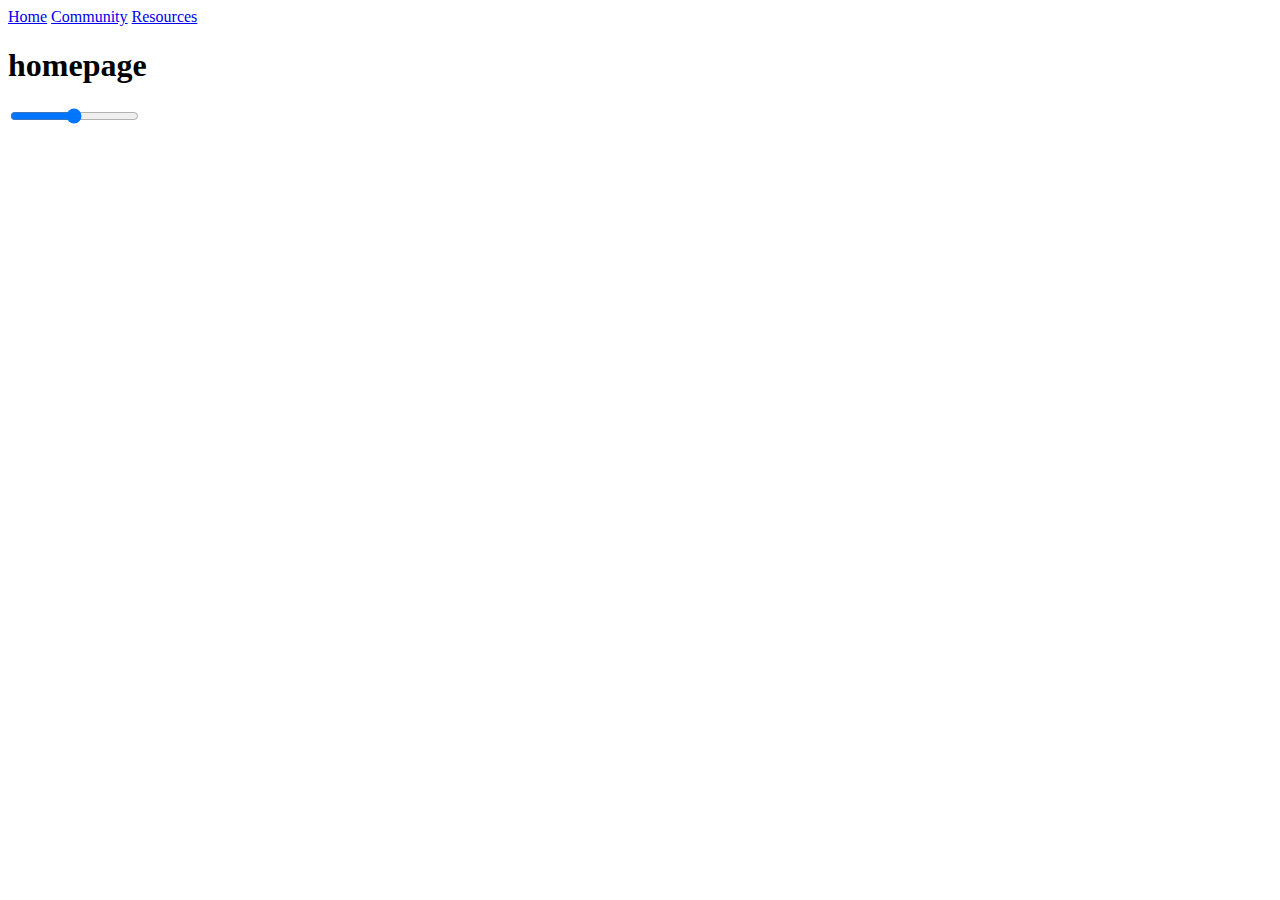
==== index.html @ 97ff557b "Initial commit" ====
<!DOCTYPE html>
<html>
  <head>
    <meta charset="utf-8">
    <meta name="viewport" content="width=device-width">
    <title>repl.it</title>
    <link href="assets/master.css" rel="stylesheet" type="text/css" />
    <a href = "https://repl.it/@LaurenPak/PACE#resources.html"></a>
  </head>
  <body>
    <div id="navbar">
  <a href="#Home">Home</a>
  <a href="#Community">Community</a>
  <a href="resources.html">Resources</a>
    </div>
    <h1>homepage</h1>

<!-- Range slider for diagnostic TEST-->
    <div class="slidecontainer">
<input type="range" min="1" max="100" value="50" class="slider" id="myRange">

  </body>
</html>
---- assets/master.css ----
/*Zilla Slab font*/
font-family: 'Zilla Slab', serif;
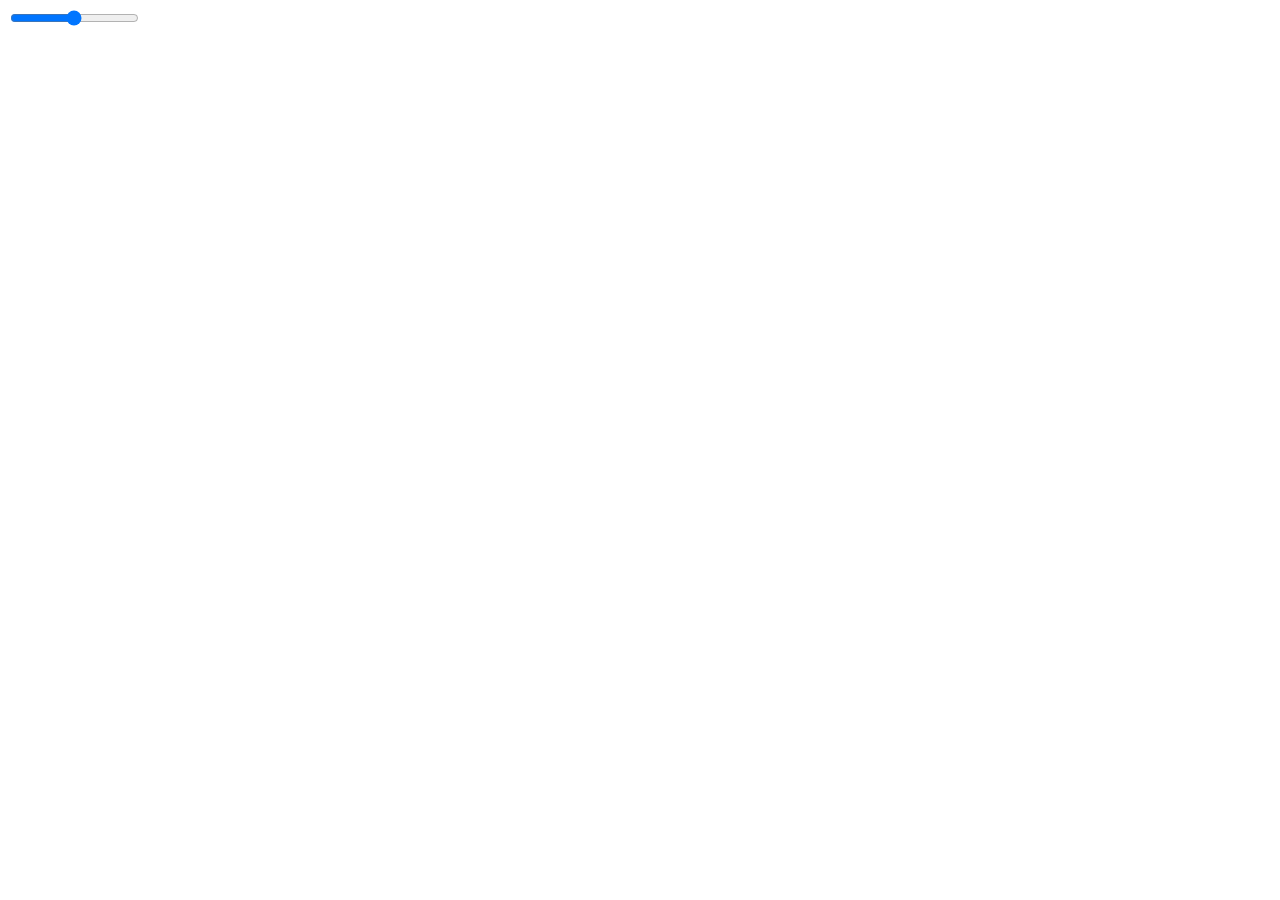
==== commit 7e2c1d51: "redo navbar" ====
--- a/index.html
+++ b/index.html
@@ -3,17 +3,26 @@
   <head>
     <meta charset="utf-8">
     <meta name="viewport" content="width=device-width">
-    <title>repl.it</title>
+    <title>PACE</title>
+    <!-- style sheets -->
     <link href="assets/master.css" rel="stylesheet" type="text/css" />
-    <a href = "https://repl.it/@LaurenPak/PACE#resources.html"></a>
+    <link href="assets/navbar.css" rel="stylesheet">
+
+    <!-- Bootstrap CSS-->
+    <link rel="stylesheet" href="https://stackpath.bootstrapcdn.com/bootstrap/4.1.3/css/bootstrap.min.css" integrity="sha384-MCw98/SFnGE8fJT3GXwEOngsV7Zt27NXFoaoApmYm81iuXoPkFOJwJ8ERdknLPMO" crossorigin="anonymous">
+  
+    <script src="https://kit.fontawesome.com/64d58efce2.js" crossorigin="anonymous"> </script>
+
+    <!-- favicon -->
+    <link rel="apple-touch-icon" sizes="180x180" href="assets/favicon/apple-touch-icon.png">
+    <link rel="icon" type="image/png" sizes="32x32" href="assets/favicon/favicon-32x32.png">
+    <link rel="icon" type="image/png" sizes="16x16" href="assets/favicon/favicon-16x16.png">
+    <link rel="manifest" href="/site.webmanifest">
+  
   </head>
   <body>
-    <div id="navbar">
-  <a href="#Home">Home</a>
-  <a href="#Community">Community</a>
-  <a href="resources.html">Resources</a>
-    </div>
-    <h1>homepage</h1>
+    <!-- navbar -->
+    
 
 <!-- Range slider for diagnostic TEST-->
     <div class="slidecontainer">
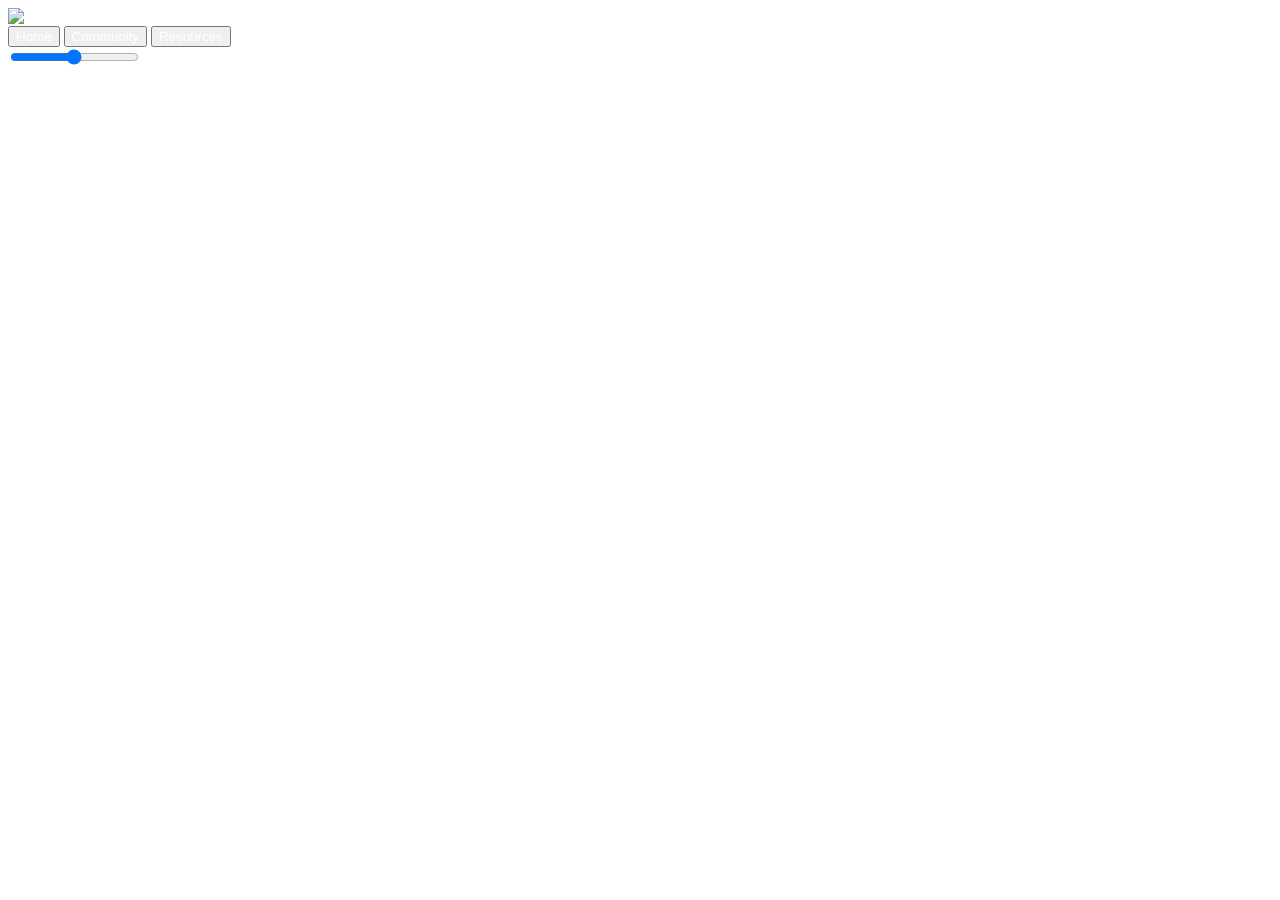
==== commit 02be36c8: "i hope this works" ====
--- a/index.html
+++ b/index.html
@@ -7,6 +7,7 @@
     <!-- style sheets -->
     <link href="assets/master.css" rel="stylesheet" type="text/css" />
     <link href="assets/navbar.css" rel="stylesheet">
+    <link href="assets/homepage.css" rel="stylesheet">
 
     <!-- Bootstrap CSS-->
     <link rel="stylesheet" href="https://stackpath.bootstrapcdn.com/bootstrap/4.1.3/css/bootstrap.min.css" integrity="sha384-MCw98/SFnGE8fJT3GXwEOngsV7Zt27NXFoaoApmYm81iuXoPkFOJwJ8ERdknLPMO" crossorigin="anonymous">
@@ -22,7 +23,20 @@
   </head>
   <body>
     <!-- navbar -->
-    
+    <div class="nav-bar-container">
+      <div class="logo-container">
+        <a href="index.html">
+          <img src="assets/logo.png" alt="pace logo" style="height: 7rem; width: auto;" />
+        </a>
+       
+         <div class="btn-group" role="group" aria-label="Basic example" style="align-items: right;">
+            <button type="button" class="btn btn-secondary"><a href="index.html">Home</a></button>
+            <button type="button" class="btn btn-secondary"><a href="community.html">Community</a></button>
+            <button type="button" class="btn btn-secondary"><a href="resources.html">Resources</a></button>
+        </div>
+
+      </div>
+    </div>
 
 <!-- Range slider for diagnostic TEST-->
     <div class="slidecontainer">
--- a/assets/homepage.css
+++ b/assets/homepage.css
@@ -0,0 +1,9 @@
+a:hover {
+    text-decoration: none;
+    color: white;
+}
+
+a {
+    text-decoration: none;
+    color: white;
+}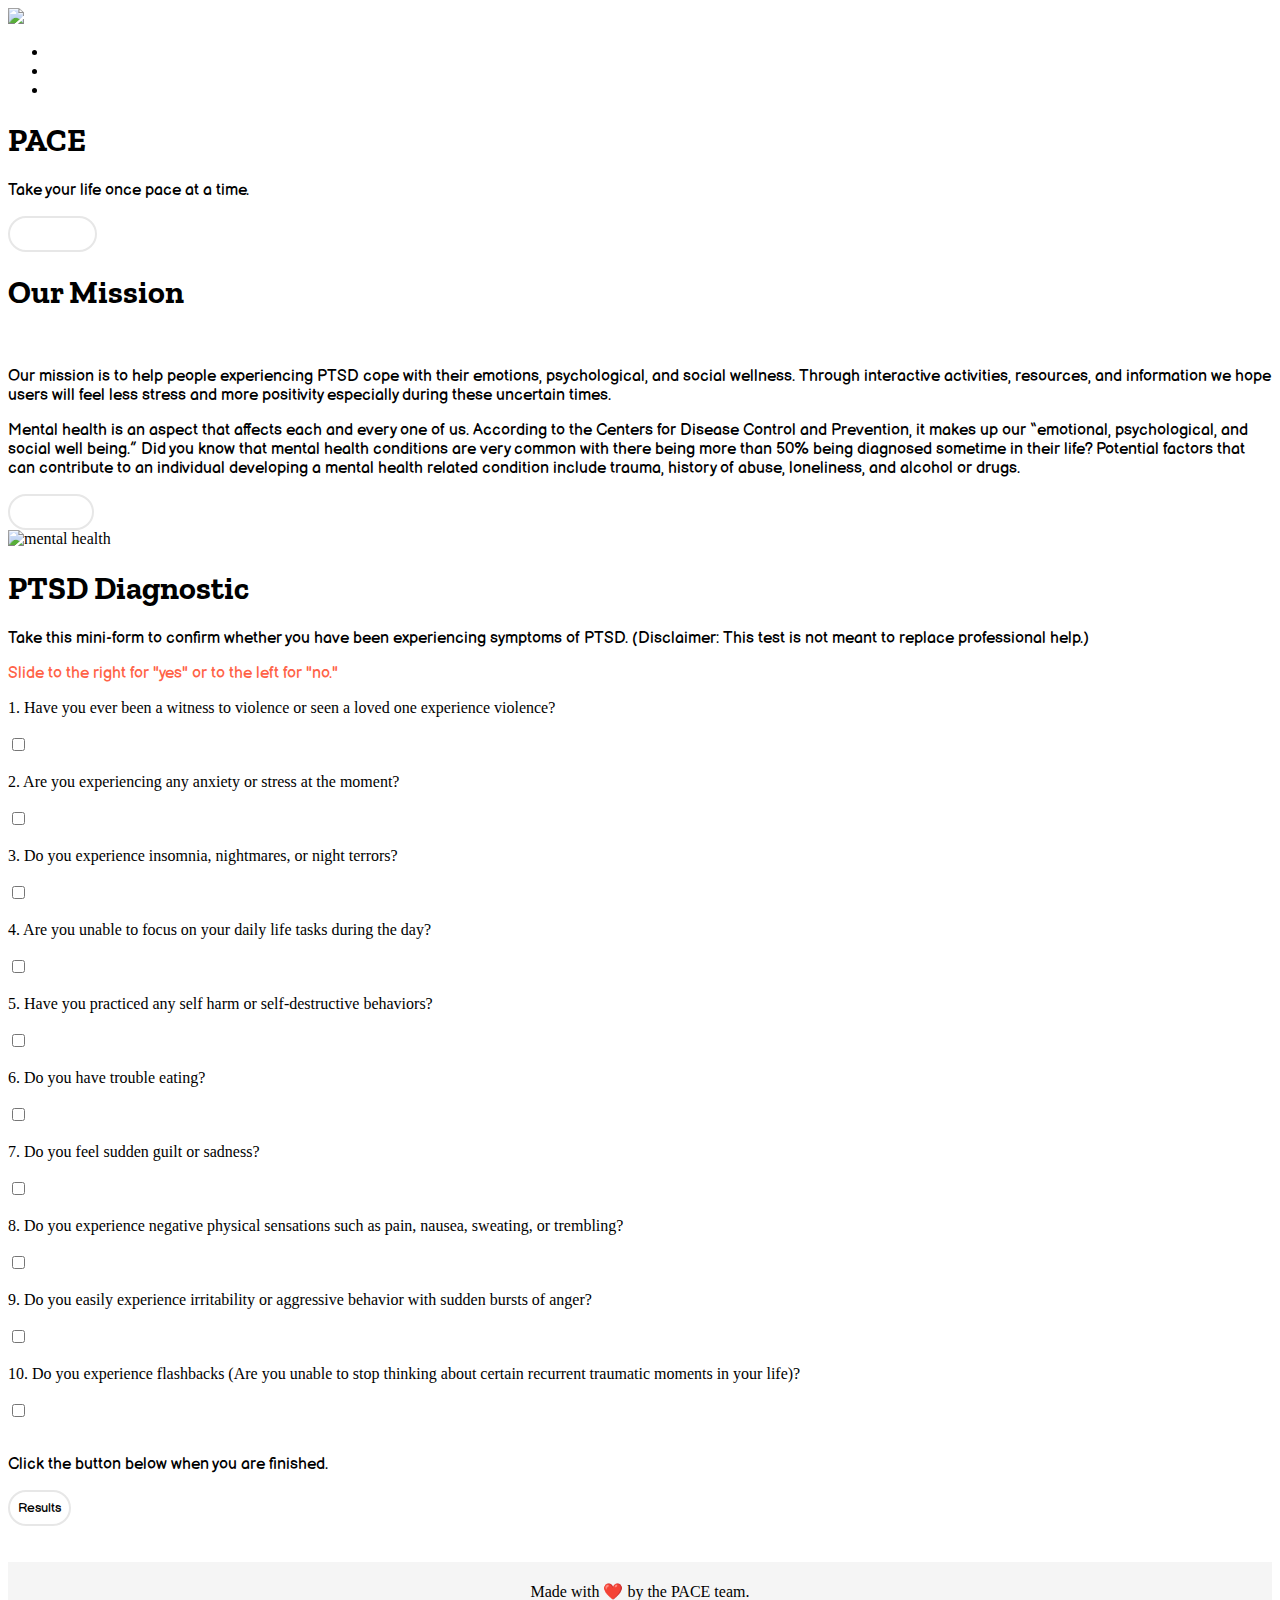
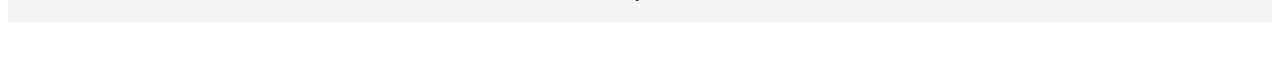
==== commit 963442cf: "diagnostic test:" ====
--- a/index.html
+++ b/index.html
@@ -1,49 +1,175 @@
 <!DOCTYPE html>
 <html>
-  <head>
-    <meta charset="utf-8">
-    <meta name="viewport" content="width=device-width">
-    <title>PACE</title>
-    <!-- style sheets -->
-    <link href="assets/master.css" rel="stylesheet" type="text/css" />
-    <link href="assets/navbar.css" rel="stylesheet">
-    <link href="assets/homepage.css" rel="stylesheet">
 
-    <!-- Bootstrap CSS-->
-    <link rel="stylesheet" href="https://stackpath.bootstrapcdn.com/bootstrap/4.1.3/css/bootstrap.min.css" integrity="sha384-MCw98/SFnGE8fJT3GXwEOngsV7Zt27NXFoaoApmYm81iuXoPkFOJwJ8ERdknLPMO" crossorigin="anonymous">
-  
-    <script src="https://kit.fontawesome.com/64d58efce2.js" crossorigin="anonymous"> </script>
+<head>
+  <meta charset="utf-8">
+  <meta name="viewport" content="width=device-width">
+  <title>PACE</title>
 
-    <!-- favicon -->
-    <link rel="apple-touch-icon" sizes="180x180" href="assets/favicon/apple-touch-icon.png">
-    <link rel="icon" type="image/png" sizes="32x32" href="assets/favicon/favicon-32x32.png">
-    <link rel="icon" type="image/png" sizes="16x16" href="assets/favicon/favicon-16x16.png">
-    <link rel="manifest" href="/site.webmanifest">
-  
-  </head>
-  <body>
-    <!-- navbar -->
-    <div class="nav-bar-container">
-      <div class="logo-container">
-        <a href="index.html">
-          <img src="assets/logo.png" alt="pace logo" style="height: 7rem; width: auto;" />
-        </a>
-       
-         <div class="btn-group" role="group" aria-label="Basic example" style="align-items: right;">
-            <button type="button" class="btn btn-secondary"><a href="index.html">Home</a></button>
-            <button type="button" class="btn btn-secondary"><a href="community.html">Community</a></button>
-            <button type="button" class="btn btn-secondary"><a href="resources.html">Resources</a></button>
+  <!-- Bootstrap CSS-->
+  <link rel="stylesheet" href="https://stackpath.bootstrapcdn.com/bootstrap/4.1.3/css/bootstrap.min.css"
+    integrity="sha384-MCw98/SFnGE8fJT3GXwEOngsV7Zt27NXFoaoApmYm81iuXoPkFOJwJ8ERdknLPMO" crossorigin="anonymous">
+
+  <!-- style sheets -->
+  <link href="assets/master.css" rel="stylesheet" type="text/css" />
+  <link href="assets/navbar.css" rel="stylesheet">
+  <link href="./assets/homepage.css" rel="stylesheet">
+
+  <!-- Google fonts -->
+  <link rel="preconnect" href="https://fonts.gstatic.com">
+  <link href="https://fonts.googleapis.com/css2?family=Balsamiq+Sans&family=Zilla+Slab&display=swap" rel="stylesheet">
+
+
+  <!-- favicon -->
+  <link rel="apple-touch-icon" sizes="180x180" href="assets/favicon/apple-touch-icon.png">
+  <link rel="icon" type="image/png" sizes="32x32" href="assets/favicon/favicon-32x32.png">
+  <link rel="icon" type="image/png" sizes="16x16" href="assets/favicon/favicon-16x16.png">
+  <link rel="manifest" href="/site.webmanifest">
+
+  <!-- Diagnostic Script -->
+  <script>
+    function myFunction() {
+      document.getElementById("demo").style.color = "blue";
+      document.getElementById("demo").innerHTML = "If you activated the button for more than four questions, you may be experiencing PTSD. Unfortunately, many suffer from this condition. Do not worry. <b> You are not alone. <b> We are here to help you, and we hope that our site acts as a therapy and mental medication to ease your pain."
+    }
+  </script>
+
+</head>
+
+<body>
+  <!-- navbar -->
+  <nav class="navbar navbar-expand-sm bg-light navbar-light">
+    <!-- Brand/logo -->
+    <a class="navbar-brand" href="#">
+      <img src="assets/logo.png" alt="logo" style="width:100px;">
+    </a>
+
+    <!-- navLinks -->
+    <ul class="navbar-nav">
+      <li class="nav-item">
+        <a class="nav-link" href="index.html">Home</a>
+      </li>
+      <li class="nav-item">
+        <a class="nav-link" href="community.html">Community</a>
+      </li>
+      <li class="nav-item">
+        <a class="nav-link" href="resources.html">Resources</a>
+      </li>
+    </ul>
+  </nav>
+
+  <!-- hero -->
+  <div class="hero-image">
+    <div class="hero-text">
+      <h1>PACE</h1>
+      <p>Take your life once pace at a time.</p>
+      <button><a href="#learn-more">Learn more</a></button>
+    </div>
+  </div>
+
+  <!-- about section -->
+  <div id="learn-more">
+    <div class="about-pace">
+      <div class="container">
+        <div class="row">
+          <div class="col-md-6">
+            <h1>Our Mission</h1><br>
+            <p>
+              Our mission is to help people experiencing PTSD cope with their emotions, psychological, and social wellness. Through interactive activities, resources, and information we hope users will feel less stress and more positivity especially during these uncertain times.
+            </p>
+            <p>
+              Mental health is an aspect that affects each and every one of us. According to the Centers for Disease Control and Prevention, it makes up our “emotional, psychological, and social well being.” Did you know that mental health conditions are very common with there being more than 50% being diagnosed sometime in their life? Potential factors that can contribute to an individual developing a mental health related condition include trauma, history of abuse, loneliness, and alcohol or drugs. 
+            </p>
+            <button><a href="about.html">Read more</a></button>
+          </div>
+          <div class="col-md-6">
+            <img src="https://www.communityreachcenter.org/wp-content/uploads/2020/01/realities-of-mental-health.png"
+              alt="mental health" style="width: 100%;" />
+          </div>
         </div>
-
       </div>
     </div>
+  </div>
 
-<!-- Range slider for diagnostic TEST-->
-    <div class="slidecontainer">
-<input type="range" min="1" max="100" value="50" class="slider" id="myRange">
+  <!-- Diagnostic form -->
+  <div id="diagnostic">
+  <h1>PTSD Diagnostic</h1>
+  <p>Take this mini-form to confirm whether you have been experiencing symptoms of PTSD. (Disclaimer: This test is not
+    meant to replace professional help.)</p>
+  <p style="color:Tomato;">Slide to the right for "yes" or to the left for "no."</p>
 
-  </body>
-</html>
+
+  <form>
+    <label for="fname">1. Have you ever been a witness to violence or seen a loved one experience
+      violence?</label><br><br>
+    <label class="switch">
+      <input type="checkbox" before>
+      <span class="slider round"></span></label><br><br>
+
+    <label for="fname">2. Are you experiencing any anxiety or stress at the moment?</label><br><br>
+    <label class="switch">
+      <input type="checkbox" before>
+      <span class="slider round"></span></label><br><br>
+
+    <label for="fname">3. Do you experience insomnia, nightmares, or night terrors?</label><br><br>
+    <label class="switch">
+      <input type="checkbox" before>
+      <span class="slider round"></span></label><br><br>
+
+    <label for="fname">4. Are you unable to focus on your daily life tasks during the day?</label><br><br>
+    <label class="switch">
+      <input type="checkbox" before>
+      <span class="slider round"></span></label><br><br>
+
+    <label for="fname">5. Have you practiced any self harm or self-destructive behaviors?</label><br><br>
+    <label class="switch">
+      <input type="checkbox" before>
+      <span class="slider round"></span></label><br><br>
+
+    <label for="fname">6. Do you have trouble eating? </label><br><br>
+    <label class="switch">
+      <input type="checkbox" before>
+      <span class="slider round"></span></label><br><br>
+
+    <label for="fname">7. Do you feel sudden guilt or sadness? </label><br><br>
+    <label class="switch">
+      <input type="checkbox" before>
+      <span class="slider round"></span></label><br><br>
+
+    <label for="fname">8. Do you experience negative physical sensations such as pain, nausea, sweating, or trembling?
+    </label><br><br>
+    <label class="switch">
+      <input type="checkbox" before>
+      <span class="slider round"></span></label><br><br>
+
+    <label for="fname">9. Do you easily experience irritability or aggressive behavior with sudden bursts of
+      anger?</label><br><br>
+    <label class="switch">
+      <input type="checkbox" before>
+      <span class="slider round"></span></label><br><br>
+
+    <label for="fname">10. Do you experience flashbacks (Are you unable to stop thinking about certain recurrent
+      traumatic moments in your life)?</label><br><br>
+    <label class="switch">
+      <input type="checkbox" before>
+      <span class="slider round"></span></label><br><br>
+
+    <p id="demo" onclick="myFunction()">Click the button below when you are finished.</p>
+    <button type="button" onclick="myFunction()">Results</button>
+
+  </form>
+  </div><br><br>
 
 
 
+
+  <!-- Footer -->
+  <footer class="footer">
+    <div class="container">
+      <span class="text-muted">Made with ❤️ by the PACE team.</span>
+    </div>
+  </footer>
+
+</body>
+
+</html>--- a/assets/master.css
+++ b/assets/master.css
@@ -1,2 +1,46 @@
-/*Zilla Slab font*/
-font-family: 'Zilla Slab', serif;+@import url('https://fonts.googleapis.com/css2?family=Balsamiq+Sans&family=Zilla+Slab&display=swap');
+
+html {
+    position: relative;
+    min-height: 100%;
+  }
+  body {
+    margin-bottom: 60px; /* Margin bottom by footer height */
+  }
+
+button {
+    background-color: white;
+    color: black;
+    border: 2px solid #e7e7e7;
+    border-radius: 20px;
+    padding: 8px;
+    font-family: 'Balsamiq Sans', cursive; 
+    text-decoration: none;
+  }
+  
+  button:hover {
+      background-color: #e7e7e7;
+      text-decoration: none;
+    }
+
+p {
+    font-family: 'Balsamiq Sans', cursive;
+}
+
+h1 {
+    font-family: 'Zilla Slab', serif;
+}
+
+nav {
+    font-family: 'Balsamiq Sans', cursive; 
+}
+
+.footer {
+    text-align: center;
+    position: static;
+    bottom: 0;
+    width: 100%;
+    height: 60px; /* Set the fixed height of the footer here */
+    line-height: 60px; /* Vertically center the text there */
+    background-color: #f5f5f5;
+  }--- a/assets/homepage.css
+++ b/assets/homepage.css
@@ -6,4 +6,9 @@
 a {
     text-decoration: none;
     color: white;
+}
+
+.btn-group {
+    justify-content: right;
+    background-color: white;
 }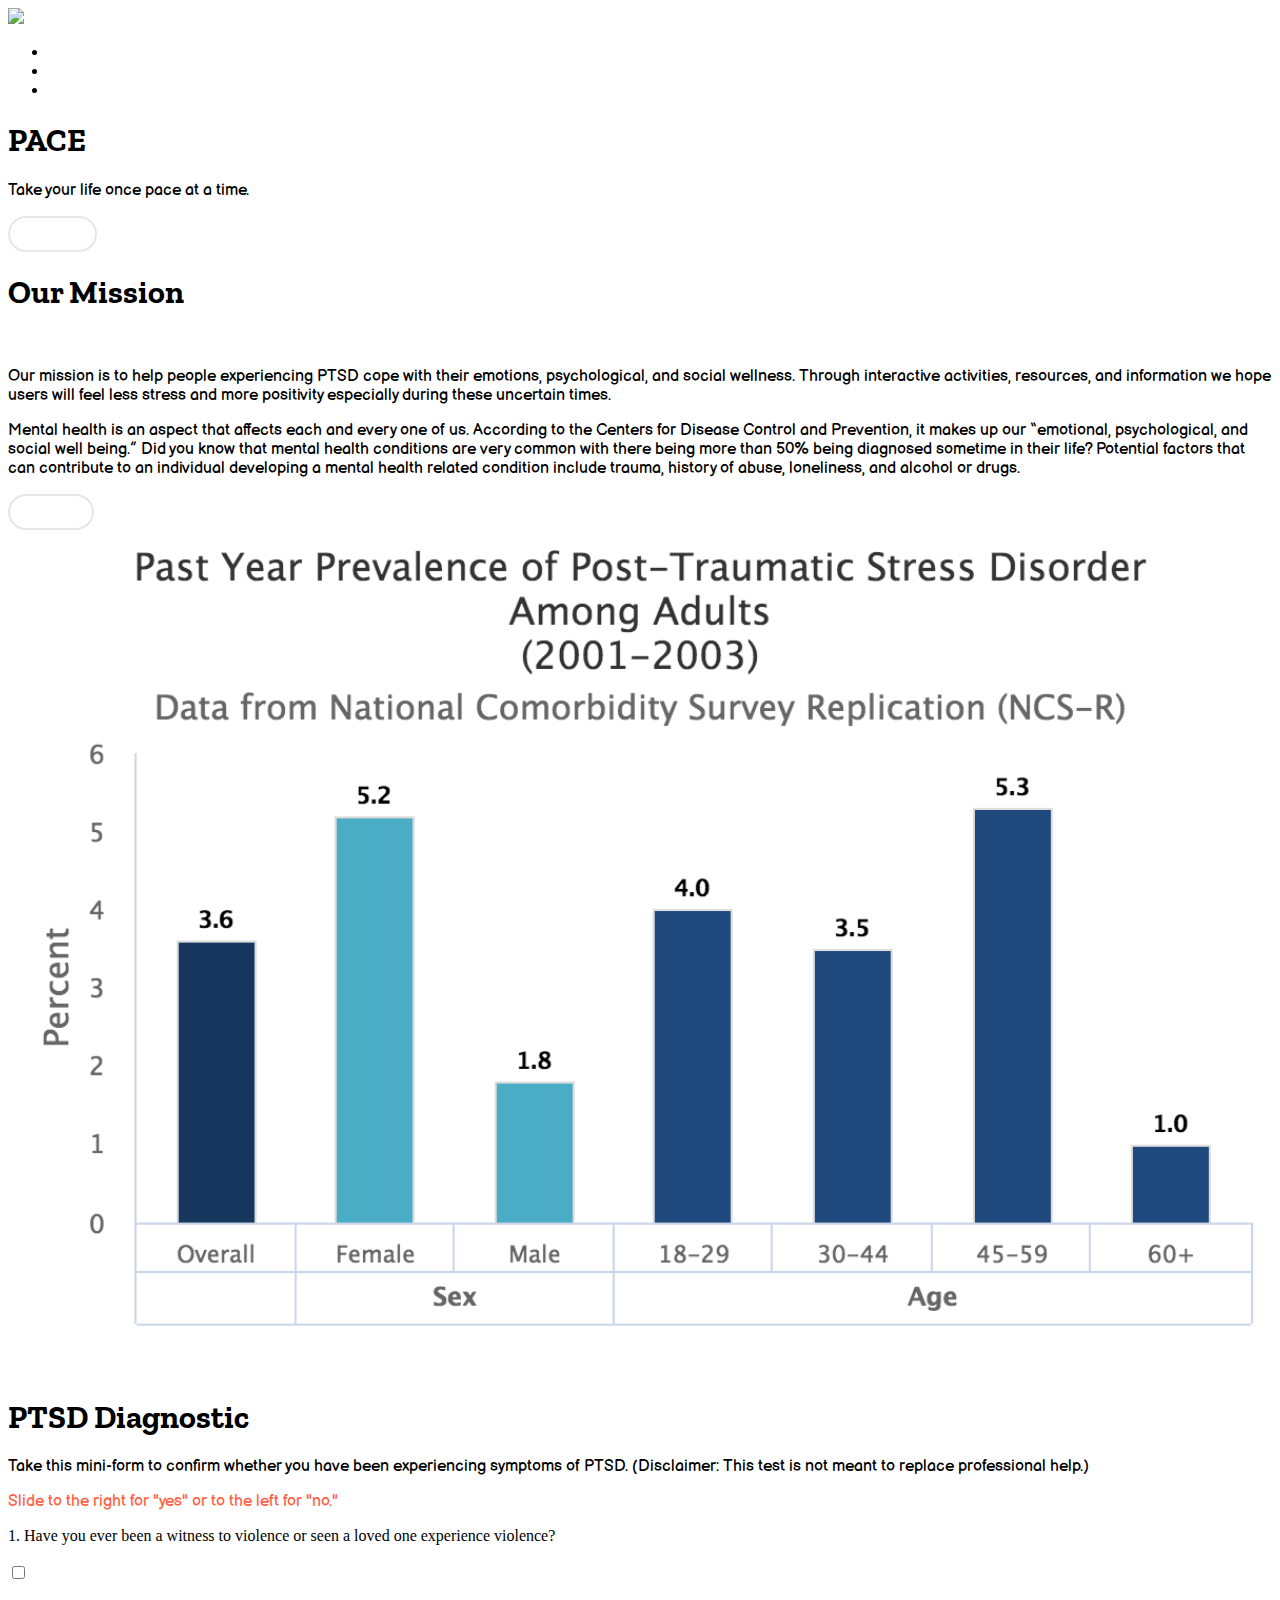
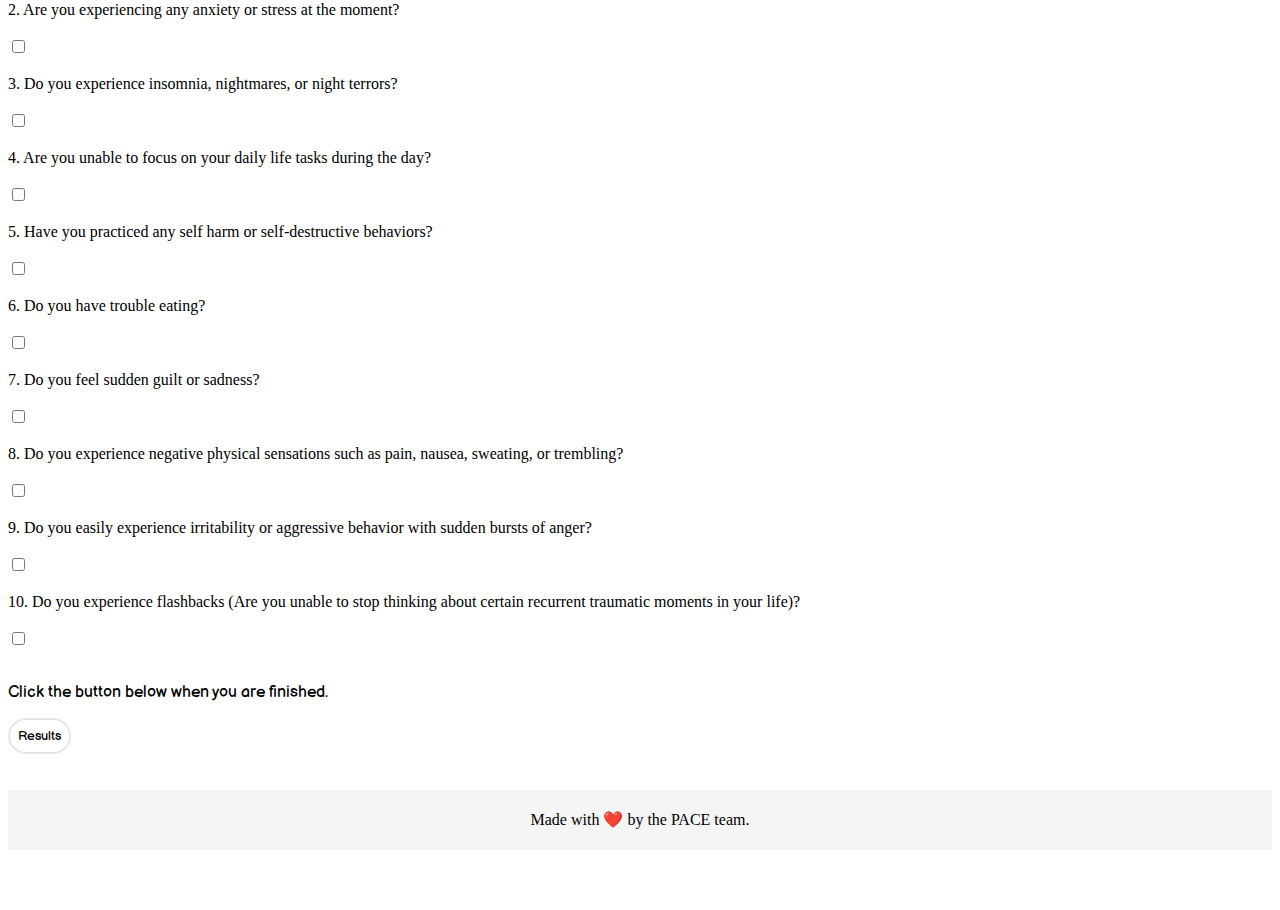
==== commit 585a1a98: "change stats chart" ====
--- a/index.html
+++ b/index.html
@@ -83,8 +83,8 @@
             <button><a href="about.html">Read more</a></button>
           </div>
           <div class="col-md-6">
-            <img src="https://www.communityreachcenter.org/wp-content/uploads/2020/01/realities-of-mental-health.png"
-              alt="mental health" style="width: 100%;" />
+            <img src="assets/ptsd_nih.png"
+              alt="ptsd statistic from NIH" style="width: 100%;" />
           </div>
         </div>
       </div>
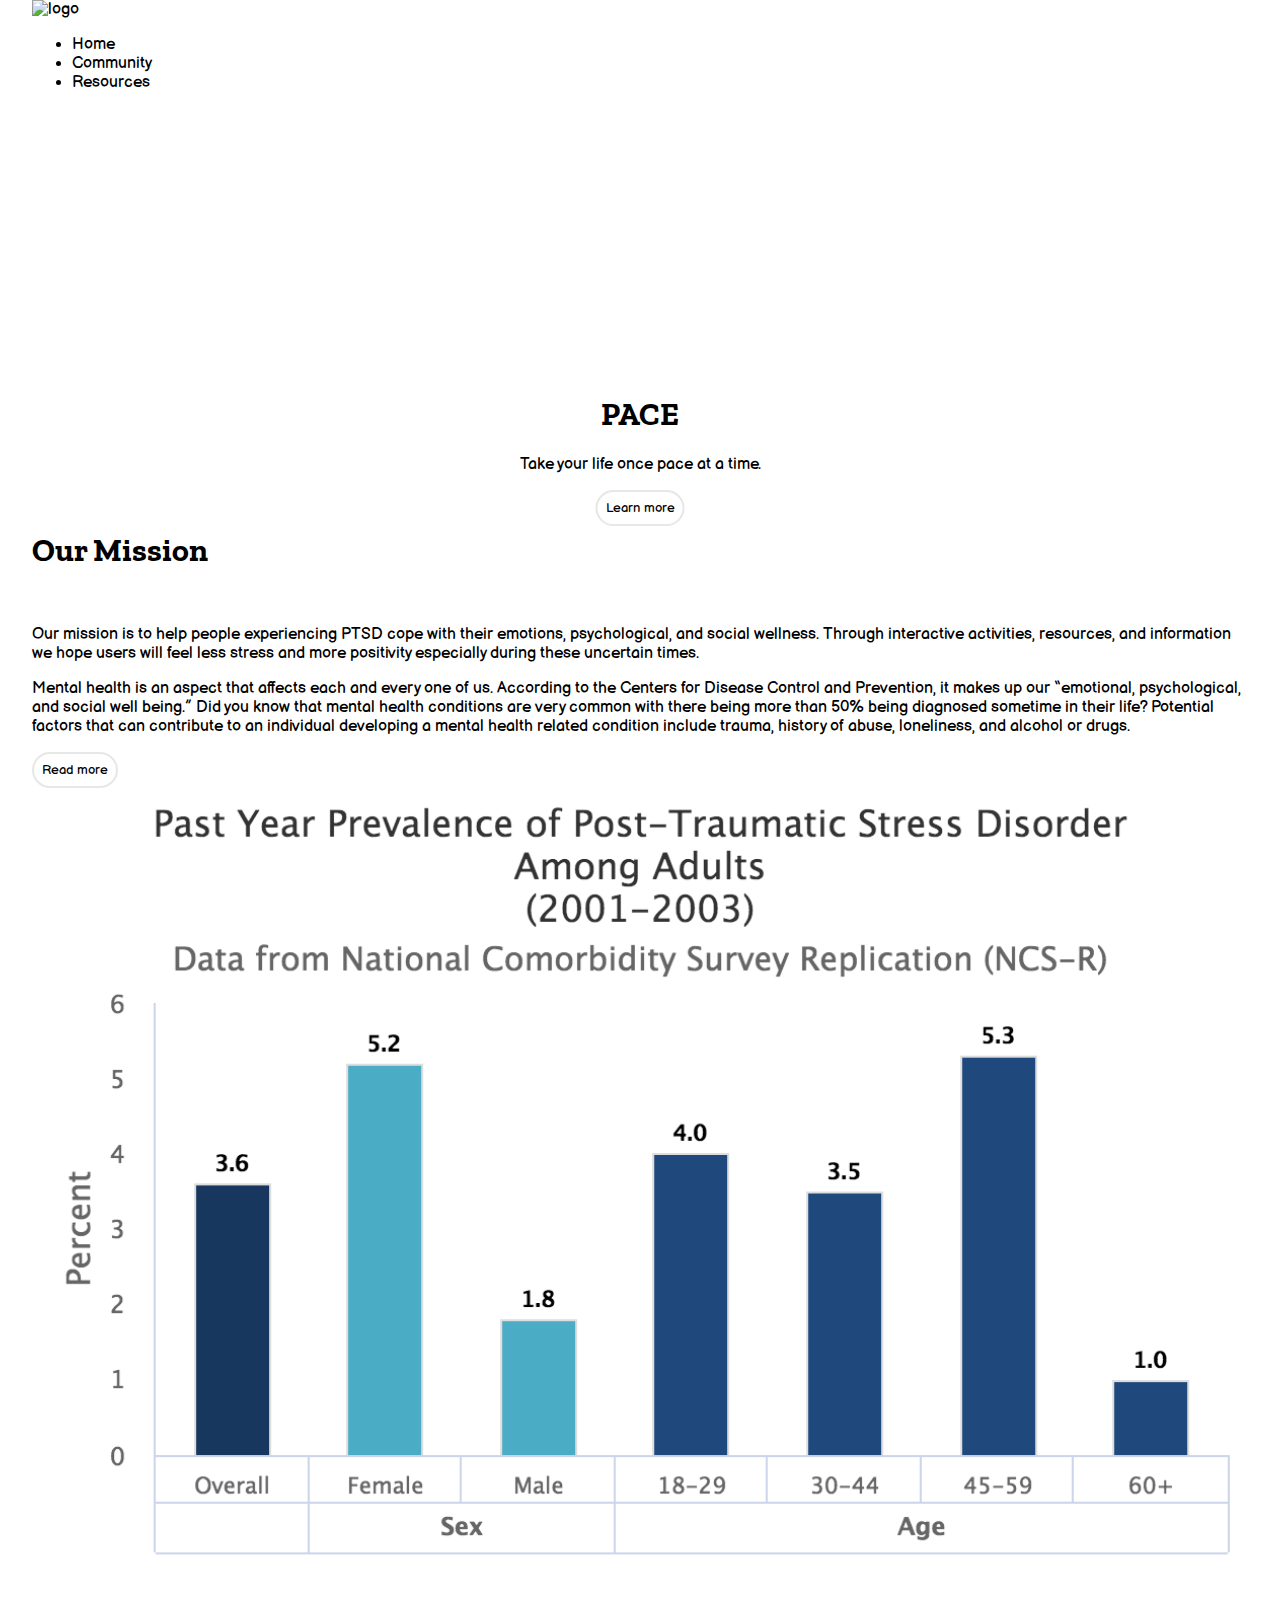
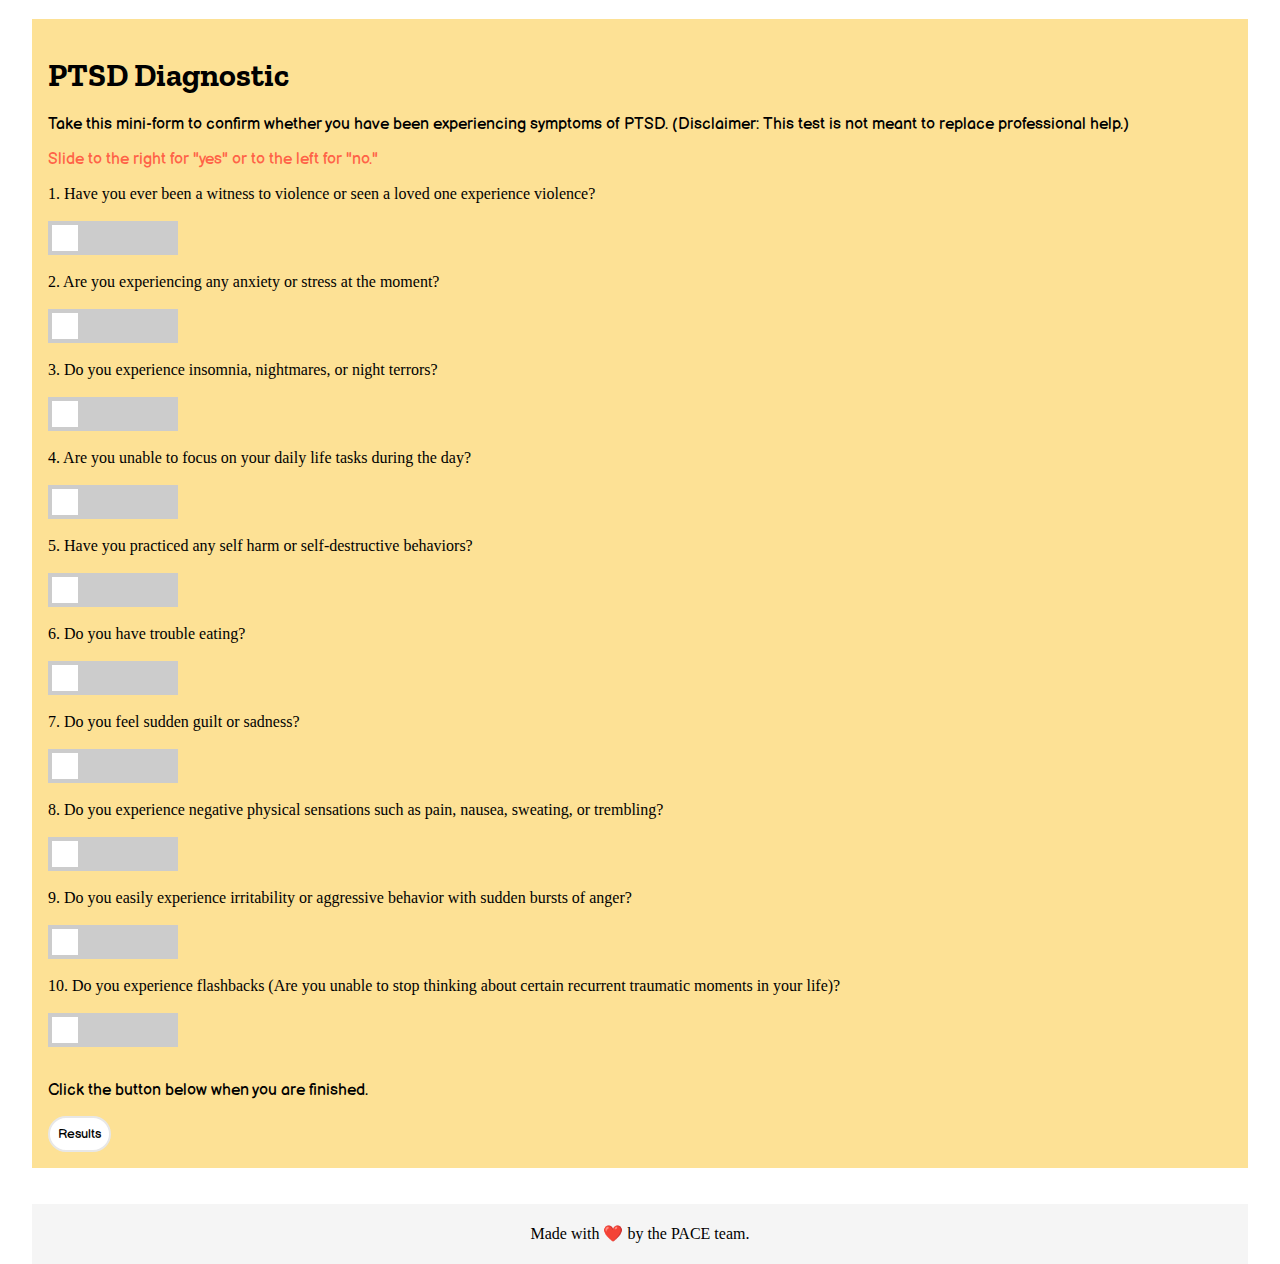
==== commit 863832e6: ":poop: vanta.js not working" ====
--- a/index.html
+++ b/index.html
@@ -34,6 +34,20 @@
     }
   </script>
 
+  <!-- Vanta animation -->
+  <script src="https://cdnjs.cloudflare.com/ajax/libs/three.js/r121/three.min.js"></script>
+  <script src="https://cdn.jsdelivr.net/npm/vanta@latest/dist/vanta.clouds.min.js"></script>
+  <script>
+  VANTA.CLOUDS({
+    el: "#hero",
+    mouseControls: true,
+    touchControls: true,
+    gyroControls: false,
+    minHeight: 200.00,
+    minWidth: 200.00
+  })
+  </script>
+
 </head>
 
 <body>
@@ -59,6 +73,7 @@
   </nav>
 
   <!-- hero -->
+  <div id="hero">
   <div class="hero-image">
     <div class="hero-text">
       <h1>PACE</h1>
@@ -66,6 +81,7 @@
       <button><a href="#learn-more">Learn more</a></button>
     </div>
   </div>
+</div>
 
   <!-- about section -->
   <div id="learn-more">
--- a/assets/homepage.css
+++ b/assets/homepage.css
@@ -1,14 +1,119 @@
-a:hover {
+body, html {
+    height: 100%;
+    margin: 0;
+  }
+
+  body {
+    margin-right: 2rem;
+    margin-left: 2rem;
+  }
+
+   #hero {
+    width: 600px;
+    height: 360px;
+    margin-bottom: 10px;
+   }
+  
+  /* .hero-image {
+    background-image: url("https://cloud-kmj79xdx5.vercel.app/0gradientbg.png");
+    height: 50%;
+    background-position: center;
+    background-repeat: no-repeat;
+    background-size: cover;
+    position: relative;
+  }
+   */
+
+  .hero-text {
+    text-align: center;
+    position: absolute;
+    top: 50%;
+    left: 50%;
+    transform: translate(-50%, -50%);
+    color: black;
+  }
+  
+  /* .hero-text button {
+    border: none;
+    outline: 0;
+    display: inline-block;
+    padding: 10px 25px;
+    color: black;
+    background-color: #ddd;
+    text-align: center;
+    cursor: pointer;
+  }
+  
+  .hero-text button:hover {
+    background-color: #555;
+    color: white;
+  } */
+
+  .about-pace {
+      padding-top: 2rem;
+      padding-bottom: 1rem;
+  }
+
+  a {
     text-decoration: none;
-    color: white;
-}
+    color: black;
+  }
 
-a {
+  a:hover {
     text-decoration: none;
-    color: white;
-}
+    color: black;
+  }
 
-.btn-group {
-    justify-content: right;
+  /* Diagnostic CSS */
+
+  #diagnostic {
+    background-color: #fdda7acc;
+    padding: 1rem;
+  }
+
+  .switch {
+    position: relative;
+    display: inline-block;
+    width: 130px;
+    height: 34px; }
+  
+  .switch input { 
+    opacity: 0;
+    width: 0;
+    height: 0; }
+  
+  .slider {
+    position: absolute;
+    top: 0;
+    left: 0;
+    right: 0;
+    bottom: 0;
+    background-color: #ccc;
+    transition: .4s; }
+  
+  .slider:before {
+    position: absolute;
+    content: "";
+    height: 26px;
+    width: 26px;
+    left: 4px;
+    bottom: 4px;
     background-color: white;
-}+    transition: .4s; }
+  
+  input:checked + .slider {
+    background-color: #85e4ff; }
+  
+  input:checked + .slider:before {
+    -webkit-transform: translateX(94px);
+    -ms-transform: translateX(94px);
+    transform: translateX(94px); }
+  
+  .info {
+    visibility: hidden;
+    background-color: #e7f3fe;
+    border-left: 6px solid #2196F3; }
+  
+  .info {
+    background-color: #e7f3fe;
+    border-left: 6px solid #2196F3; }